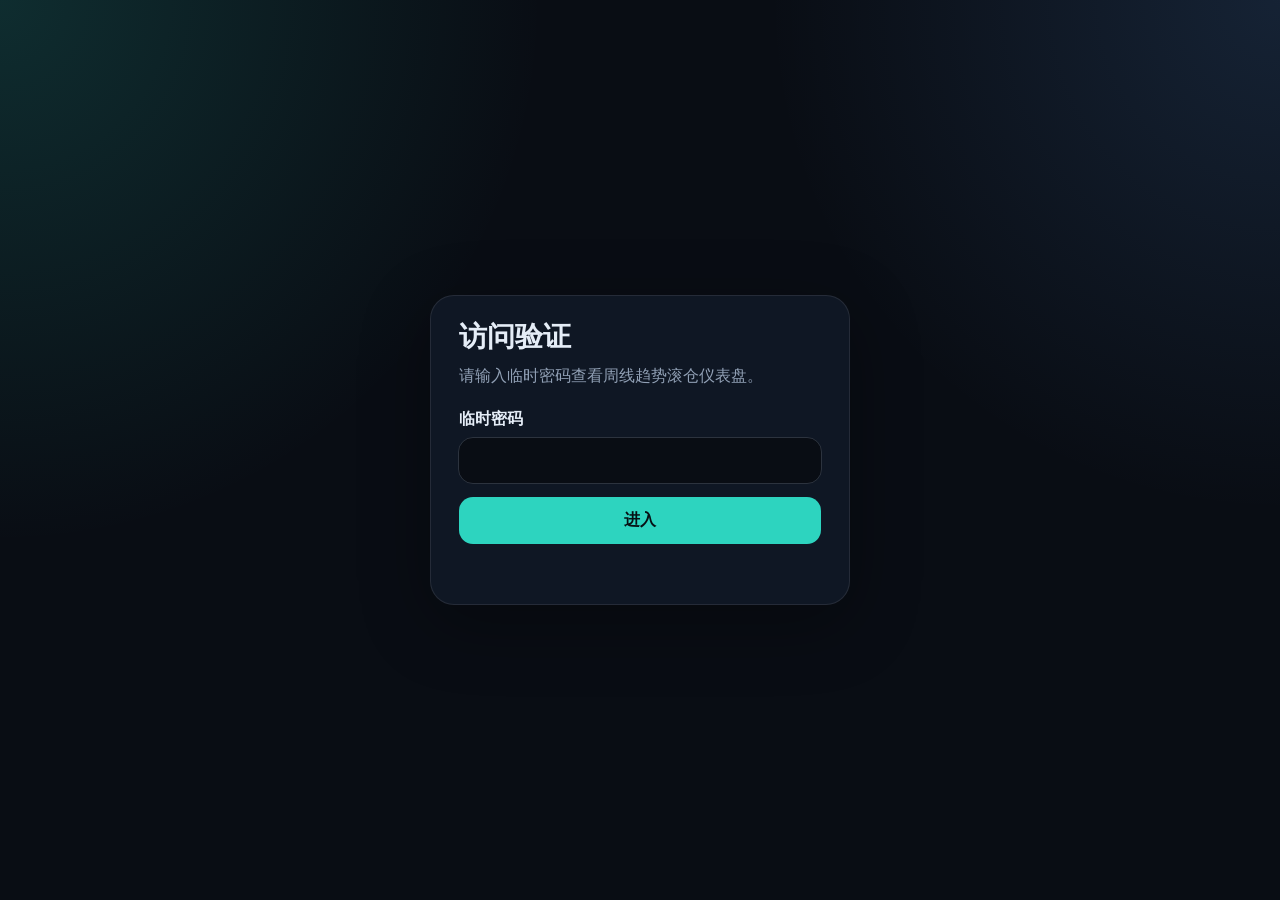
==== index.html @ 248f0827 "Initial private dashboard deployment. Co-authored-by: Cursor <cursoragent@cursor.com>" ====
<!doctype html>
<html lang="zh-CN">
  <head>
    <meta charset="utf-8" />
    <meta name="viewport" content="width=device-width, initial-scale=1" />
    <title>Weekly Trend Roll Strategy</title>
    <link rel="stylesheet" href="./styles.css" />
    <style>
      .auth-gate {
        min-height: 100vh;
        display: grid;
        place-items: center;
        padding: 24px;
      }

      body > [hidden] {
        display: none !important;
      }

      .auth-card {
        width: min(420px, 100%);
        padding: 28px;
        border: 1px solid rgba(255, 255, 255, 0.09);
        border-radius: 24px;
        background: rgba(17, 24, 39, 0.92);
        box-shadow: 0 18px 70px rgba(0, 0, 0, 0.32);
      }

      .auth-card h1 {
        margin: 0 0 12px;
        font-size: 28px;
      }

      .auth-card p {
        margin: 0 0 20px;
        color: #91a0b5;
        line-height: 1.6;
      }

      .auth-card label {
        display: grid;
        gap: 8px;
        color: #e5edf7;
        font-weight: 700;
      }

      .auth-card input,
      .auth-card button {
        width: 100%;
        border: 0;
        border-radius: 14px;
        padding: 13px 14px;
        font: inherit;
      }

      .auth-card input {
        margin-bottom: 14px;
        background: #090d14;
        color: #e5edf7;
        outline: 1px solid rgba(255, 255, 255, 0.12);
      }

      .auth-card button {
        cursor: pointer;
        background: #2dd4bf;
        color: #071014;
        font-weight: 800;
      }

      .auth-error {
        min-height: 20px;
        margin-top: 12px;
        color: #fb7185;
        font-size: 14px;
      }
    </style>
  </head>
  <body>
    <section id="authGate" class="auth-gate">
      <form id="authForm" class="auth-card">
        <h1>访问验证</h1>
        <p>请输入临时密码查看周线趋势滚仓仪表盘。</p>
        <label>
          临时密码
          <input id="authPassword" type="password" autocomplete="current-password" autofocus />
        </label>
        <button type="submit">进入</button>
        <div id="authError" class="auth-error" aria-live="polite"></div>
      </form>
    </section>

    <main id="dashboard" class="shell" hidden>
      <section class="hero">
        <div>
          <p class="eyebrow">Aggressive Weekly Trend System</p>
          <h1>周线趋势滚仓仪表盘</h1>
          <p class="subtitle">
            用周线确定方向，用周开盘后的 4H 确认入场；首仓小风险试错，到第一目标后部分止盈并观察滚仓机会。
          </p>
        </div>
        <div class="hero-card">
          <span>更新时间</span>
          <strong id="generatedAt">加载中...</strong>
          <small>所有时间默认按 UTC 生成；北京时间 = UTC + 8。</small>
          <button id="refreshButton" class="refresh-button" type="button">手动刷新数据</button>
          <small id="refreshStatus" class="refresh-status">点击后会重新读取最新生成的信号数据。</small>
        </div>
      </section>

      <section class="rules">
        <article>
          <h2>方向过滤</h2>
          <p>多头：上一周收盘在 20WMA 上方，20WMA 上行，上一周收在自身振幅上 30%。</p>
          <p>空头：上一周收盘在 20WMA 下方，且上一周不是强收。</p>
        </article>
        <article>
          <h2>进攻模式</h2>
          <p>周开盘后 24h 内等待 4H 收盘确认；到第一目标后平 35%，剩余仓位止损推保本。</p>
          <p>加仓只允许使用浮盈，不扩大本金风险。</p>
        </article>
      </section>

      <section class="calculator" aria-label="仓位反推计算器">
        <div>
          <p class="eyebrow">Position Sizing</p>
          <h2>按风险反推仓位</h2>
          <p>输入账户权益、单笔本金风险和杠杆后，每个标的会按自己的止损百分比自动计算建议名义仓位和所需保证金。</p>
        </div>
        <label>
          账户权益 USDT
          <input id="accountEquity" type="number" min="0" step="100" />
        </label>
        <label>
          单笔风险 %
          <input id="riskPct" type="number" min="0" step="0.1" value="2" />
        </label>
        <label>
          杠杆倍数
          <input id="leverage" type="number" min="1" step="1" value="10" />
        </label>
      </section>

      <section class="parameter-panel">
        <div>
          <p class="eyebrow">Risk Parameters</p>
          <h2>建议初始止损参数</h2>
          <p>这些是当前进攻模式的默认止损，不代表必须用固定百分比止损；实盘可结合 4H 结构和 ATR 微调。</p>
        </div>
        <div id="parameterTable" class="parameter-table"></div>
      </section>

      <section class="roll-guide">
        <div class="guide-head">
          <p class="eyebrow">Rolling Playbook</p>
          <h2>滚仓执行手册</h2>
          <p>目标不是每笔都吃满，而是用小本金风险换趋势暴露；普通周小赚小亏，趋势周尽量让盈利扩张。</p>
        </div>
        <div class="guide-grid">
          <article>
            <span>01</span>
            <h3>首仓试错</h3>
            <p>只在周线方向和 4H 确认都成立后开首仓。首仓风险按账户权益固定，进攻模式建议单笔本金风险 1%-2%。</p>
          </article>
          <article>
            <span>02</span>
            <h3>首目标处理</h3>
            <p>到第一目标后平 30%-50%，先把一部分利润落袋。剩余仓位止损推到入场价或小盈利位置。</p>
          </article>
          <article>
            <span>03</span>
            <h3>只用浮盈加仓</h3>
            <p>加仓资金来自已锁定利润或浮盈，不扩大本金风险。加仓失败最多吐回部分利润，不能让整笔交易从盈利变成大亏。</p>
          </article>
          <article>
            <span>04</span>
            <h3>加仓触发</h3>
            <p>优先等 4H 回踩不破结构后继续顺势，或突破后重新站稳。不要在连续大阳/大阴后追第三、第四根。</p>
          </article>
          <article>
            <span>05</span>
            <h3>移动止损</h3>
            <p>趋势延续时，用最近 4H 结构低点/高点或日线结构保护利润。价格走出 4R 以上后，至少保证整笔交易不亏。</p>
          </article>
          <article>
            <span>06</span>
            <h3>禁止事项</h3>
            <p>不在亏损状态下加仓，不因为想回本而扩大仓位，不同时重仓高度相关标的，不在重大数据前临时加杠杆。</p>
          </article>
        </div>
        <div class="guide-note">
          <strong>核心原则：</strong>
          首仓决定你能不能活下来，滚仓决定你能不能做大。先保护本金，再让趋势替你放大利润。
        </div>
      </section>

      <div id="errors" class="errors" hidden></div>
      <section id="cards" class="cards" aria-live="polite"></section>
    </main>

    <template id="cardTemplate">
      <article class="card">
        <div class="card-head">
          <div>
            <p class="symbol"></p>
            <h2 class="name"></h2>
          </div>
          <span class="badge"></span>
        </div>
        <div class="status"></div>
        <dl class="grid">
          <div>
            <dt>周开盘</dt>
            <dd data-field="weekOpen">-</dd>
          </div>
          <div>
            <dt>入场</dt>
            <dd data-field="entry">-</dd>
          </div>
          <div>
            <dt>止损</dt>
            <dd data-field="stop">-</dd>
          </div>
          <div>
            <dt>第一目标</dt>
            <dd data-field="target">-</dd>
          </div>
          <div>
            <dt>最新价</dt>
            <dd data-field="latest">-</dd>
          </div>
          <div>
            <dt>浮动 R</dt>
            <dd data-field="r">-</dd>
          </div>
        </dl>
        <div class="meta"></div>
        <div class="position">
          <h3>仓位建议</h3>
          <div class="position-grid">
            <span>最大亏损 <strong data-position="riskAmount">-</strong></span>
            <span>名义仓位 <strong data-position="notional">-</strong></span>
            <span>所需保证金 <strong data-position="margin">-</strong></span>
            <span>参考止损价 <strong data-position="stopPrice">-</strong></span>
            <span>参考目标价 <strong data-position="targetPrice">-</strong></span>
            <span>计算基准价 <strong data-position="basePrice">-</strong></span>
          </div>
          <p data-position="formula">-</p>
        </div>
        <div class="addon"></div>
      </article>
    </template>

    <script>
      let latestData = null;
      const AUTH_HASH = "7f154516b0d91c14e9aa0a3efa0f2183482fbcaf7ae7fe5a46afbdba00898b3a";
      const AUTH_STORAGE_KEY = "weeklyStrategyRollAuth";

      const statusLabels = {
        no_trade: "本周不做",
        waiting_data: "等待数据",
        waiting_entry: "等待 4H 确认",
        missed_entry: "错过入场",
        active: "持仓中",
        stopped: "已止损",
        first_target_hit: "首目标已到",
        protected_exit: "保本退出",
      };

      const directionLabels = {
        long: "只做多",
        short: "只做空",
        none: "不做",
      };

      async function sha256(value) {
        const bytes = new TextEncoder().encode(value);
        const digest = await crypto.subtle.digest("SHA-256", bytes);
        return [...new Uint8Array(digest)].map((byte) => byte.toString(16).padStart(2, "0")).join("");
      }

      function handleLoadError(error) {
        document.getElementById("generatedAt").textContent = "加载失败";
        setRefreshState(false, `加载失败：${error.message}`);
        const errors = document.getElementById("errors");
        errors.hidden = false;
        errors.textContent = error.message;
      }

      function unlockDashboard() {
        document.getElementById("authGate").hidden = true;
        document.getElementById("dashboard").hidden = false;
        load().catch(handleLoadError);
      }

      function initializeAuthGate() {
        try {
          if (localStorage.getItem(AUTH_STORAGE_KEY) === AUTH_HASH) {
            unlockDashboard();
            return;
          }
        } catch {
          // Private browsing or strict storage settings can disable localStorage.
        }

        document.getElementById("authForm").addEventListener("submit", async (event) => {
          event.preventDefault();
          const error = document.getElementById("authError");
          const password = document.getElementById("authPassword").value;

          if (!crypto?.subtle) {
            error.textContent = "当前浏览器不支持本地密码校验，请换用现代浏览器。";
            return;
          }

          if ((await sha256(password)) !== AUTH_HASH) {
            error.textContent = "密码不正确。";
            return;
          }

          try {
            localStorage.setItem(AUTH_STORAGE_KEY, AUTH_HASH);
          } catch {
            // Continue without remembering auth if storage is unavailable.
          }
          error.textContent = "";
          unlockDashboard();
        });
      }

      function fmtNumber(value) {
        if (value === null || value === undefined || Number.isNaN(Number(value))) return "-";
        const number = Number(value);
        if (Math.abs(number) >= 1000) return number.toLocaleString(undefined, { maximumFractionDigits: 2 });
        if (Math.abs(number) >= 10) return number.toLocaleString(undefined, { maximumFractionDigits: 3 });
        return number.toLocaleString(undefined, { maximumFractionDigits: 5 });
      }

      function fmtTime(value) {
        if (!value) return "-";
        return new Date(value).toLocaleString("zh-CN", { hour12: false });
      }

      function setText(card, field, value) {
        card.querySelector(`[data-field="${field}"]`).textContent = value;
      }

      function getSizingInputs() {
        return {
          equity: Number(document.getElementById("accountEquity").value) || 0,
          riskPct: Number(document.getElementById("riskPct").value) || 0,
          leverage: Number(document.getElementById("leverage").value) || 1,
        };
      }

      function calculatePosition(stopPct) {
        const { equity, riskPct, leverage } = getSizingInputs();
        if (!equity || !riskPct || !stopPct || !leverage) return null;
        const riskAmount = equity * (riskPct / 100);
        const notional = riskAmount / (stopPct / 100);
        const margin = notional / leverage;
        return { riskAmount, notional, margin, leverage, stopPct, riskPct };
      }

      function getReferencePrice(item, trade) {
        return (
          Number(trade.entry) ||
          Number(trade.latest_close) ||
          Number(item.current_week?.close) ||
          Number(trade.week_open) ||
          Number(item.current_week?.open) ||
          0
        );
      }

      function calculateReferenceLevels(item, trade, stopPct, targetR) {
        const basePrice = getReferencePrice(item, trade);
        if (!basePrice || !stopPct || item.direction === "none") return null;
        const isLong = item.direction === "long";
        return {
          basePrice,
          stopPrice: isLong ? basePrice * (1 - stopPct / 100) : basePrice * (1 + stopPct / 100),
          targetPrice: isLong ? basePrice * (1 + (stopPct * targetR) / 100) : basePrice * (1 - (stopPct * targetR) / 100),
        };
      }

      function renderPosition(card, item) {
        const trade = item.trade || {};
        const stopPct = Number(trade.stop_pct || item.parameters?.initial_stop_pct);
        const sizing = calculatePosition(stopPct);
        const riskEl = card.querySelector('[data-position="riskAmount"]');
        const notionalEl = card.querySelector('[data-position="notional"]');
        const marginEl = card.querySelector('[data-position="margin"]');
        const stopPriceEl = card.querySelector('[data-position="stopPrice"]');
        const targetPriceEl = card.querySelector('[data-position="targetPrice"]');
        const basePriceEl = card.querySelector('[data-position="basePrice"]');
        const formulaEl = card.querySelector('[data-position="formula"]');
        const levels = calculateReferenceLevels(item, trade, stopPct, Number(trade.target_r || item.parameters?.first_target_r));

        if (!sizing) {
          riskEl.textContent = "-";
          notionalEl.textContent = "-";
          marginEl.textContent = "-";
          stopPriceEl.textContent = "-";
          targetPriceEl.textContent = "-";
          basePriceEl.textContent = "-";
          formulaEl.textContent = "等待输入账户权益、风险比例和止损百分比。";
          return;
        }

        riskEl.textContent = `${fmtNumber(sizing.riskAmount)}U`;
        notionalEl.textContent = `${fmtNumber(sizing.notional)}U`;
        marginEl.textContent = `${fmtNumber(sizing.margin)}U`;
        stopPriceEl.textContent = levels ? fmtNumber(levels.stopPrice) : "-";
        targetPriceEl.textContent = levels ? fmtNumber(levels.targetPrice) : "-";
        basePriceEl.textContent = levels ? fmtNumber(levels.basePrice) : "-";
        formulaEl.textContent = levels
          ? `公式：名义仓位 = 账户权益 × ${sizing.riskPct}% / ${sizing.stopPct}%；止损/目标按${trade.entry ? "入场价" : "参考价"}计算。`
          : `公式：名义仓位 = 账户权益 × ${sizing.riskPct}% / ${sizing.stopPct}%；当前无方向时不计算止损价。`;
      }

      function renderCard(item) {
        const template = document.getElementById("cardTemplate");
        const card = template.content.firstElementChild.cloneNode(true);
        const trade = item.trade || {};
        const status = trade.status || "no_trade";

        card.classList.add(`status-${status}`);
        card.querySelector(".symbol").textContent = item.key;
        card.querySelector(".name").textContent = `${item.name} · ${item.symbol}`;
        card.querySelector(".badge").textContent = directionLabels[item.direction] || item.direction;
        card.querySelector(".status").textContent = `${statusLabels[status] || status}：${trade.message || ""}`;

        setText(card, "weekOpen", fmtNumber(trade.week_open || item.current_week?.open));
        setText(card, "entry", fmtNumber(trade.entry));
        setText(card, "stop", fmtNumber(trade.stop));
        setText(card, "target", fmtNumber(trade.first_target));
        setText(card, "latest", fmtNumber(trade.latest_close || item.current_week?.close));
        setText(card, "r", trade.unrealized_r === undefined ? "-" : `${fmtNumber(trade.unrealized_r)}R`);

        const meta = [
          `本周 4H 数量：${item.h4_candles_this_week}`,
          `建议止损：${item.parameters?.initial_stop_pct ? `${item.parameters.initial_stop_pct}%` : "-"}`,
          `第一目标：${item.parameters?.first_target_r ? `${item.parameters.first_target_r}R` : "-"}`,
          `入场时间：${fmtTime(trade.entry_time)}`,
          `首目标时间：${fmtTime(trade.target_hit_at)}`,
          `止损时间：${fmtTime(trade.stop_hit_at)}`,
        ];
        card.querySelector(".meta").textContent = meta.join(" | ");
        renderPosition(card, item);

        const addon = card.querySelector(".addon");
        addon.textContent = trade.add_on ? `加仓提示：${trade.add_on_note}` : trade.add_on_note || "暂无加仓提示。";
        addon.classList.toggle("addon-hot", Boolean(trade.add_on));
        return card;
      }

      function renderParameters(data) {
        const table = document.getElementById("parameterTable");
        const rows = (data.instruments || []).map((item) => {
          const params = item.parameters || {};
          const row = document.createElement("div");
          row.className = "parameter-row";
          row.innerHTML = `
            <strong>${item.key}</strong>
            <span>${item.name}</span>
            <span>初始止损：${fmtNumber(params.initial_stop_pct)}%</span>
            <span>第一目标：${fmtNumber(params.first_target_r)}R</span>
            <span>首目标平仓：${fmtNumber((params.first_take_profit_pct || 0) * 100)}%</span>
          `;
          return row;
        });
        table.replaceChildren(...rows);
      }

      function setRefreshState(isLoading, message) {
        const button = document.getElementById("refreshButton");
        const status = document.getElementById("refreshStatus");
        button.disabled = isLoading;
        button.textContent = isLoading ? "刷新中..." : "手动刷新数据";
        status.textContent = message;
      }

      async function load(isManual = false) {
        if (isManual) setRefreshState(true, "正在重新请求信号数据...");
        const response = await fetch(`./data/signals.json?t=${Date.now()}`, { cache: "no-store" });
        if (!response.ok) throw new Error(`数据加载失败：${response.status}`);
        const data = await response.json();
        latestData = data;
        document.getElementById("generatedAt").textContent = fmtTime(data.generated_at);
        setRefreshState(false, isManual ? "刷新完成，已读取最新信号数据。" : "点击后会重新读取最新生成的信号数据。");

        const errors = document.getElementById("errors");
        errors.hidden = true;
        errors.textContent = "";
        if (data.errors?.length) {
          errors.hidden = false;
          errors.textContent = data.errors.map((error) => `${error.instrument}: ${error.error}`).join("；");
        }

        const cards = document.getElementById("cards");
        renderParameters(data);
        cards.replaceChildren(...(data.instruments || []).map(renderCard));
      }

      function rerender() {
        if (!latestData) return;
        const cards = document.getElementById("cards");
        cards.replaceChildren(...(latestData.instruments || []).map(renderCard));
      }

      ["accountEquity", "riskPct", "leverage"].forEach((id) => {
        document.getElementById(id).addEventListener("input", rerender);
      });

      document.getElementById("refreshButton").addEventListener("click", () => {
        load(true).catch((error) => {
          setRefreshState(false, `刷新失败：${error.message}`);
          const errors = document.getElementById("errors");
          errors.hidden = false;
          errors.textContent = error.message;
        });
      });

      initializeAuthGate();
    </script>
  </body>
</html>
---- styles.css ----
:root {
  color-scheme: dark;
  --bg: #090d14;
  --panel: #111827;
  --panel-soft: #182235;
  --text: #e5edf7;
  --muted: #91a0b5;
  --line: rgba(255, 255, 255, 0.09);
  --green: #2dd4bf;
  --red: #fb7185;
  --yellow: #fbbf24;
  --blue: #60a5fa;
}

* {
  box-sizing: border-box;
}

body {
  margin: 0;
  min-height: 100vh;
  background:
    radial-gradient(circle at top left, rgba(45, 212, 191, 0.16), transparent 34rem),
    radial-gradient(circle at top right, rgba(96, 165, 250, 0.14), transparent 32rem),
    var(--bg);
  color: var(--text);
  font-family:
    Inter, ui-sans-serif, system-ui, -apple-system, BlinkMacSystemFont, "Segoe UI", sans-serif;
}

.shell {
  width: min(1180px, calc(100% - 32px));
  margin: 0 auto;
  padding: 48px 0;
}

.hero {
  display: grid;
  grid-template-columns: minmax(0, 1fr) 320px;
  gap: 24px;
  align-items: stretch;
  margin-bottom: 24px;
}

.eyebrow {
  margin: 0 0 12px;
  color: var(--green);
  font-size: 13px;
  font-weight: 700;
  letter-spacing: 0.16em;
  text-transform: uppercase;
}

h1 {
  margin: 0;
  font-size: clamp(34px, 6vw, 64px);
  line-height: 0.95;
}

.subtitle {
  max-width: 740px;
  margin: 20px 0 0;
  color: var(--muted);
  font-size: 17px;
  line-height: 1.7;
}

.hero-card,
.rules article,
.calculator,
.parameter-panel,
.roll-guide,
.card,
.errors {
  border: 1px solid var(--line);
  background: rgba(17, 24, 39, 0.82);
  box-shadow: 0 18px 70px rgba(0, 0, 0, 0.24);
  backdrop-filter: blur(16px);
}

.hero-card {
  display: flex;
  flex-direction: column;
  justify-content: center;
  border-radius: 28px;
  padding: 28px;
}

.hero-card span,
dt {
  color: var(--muted);
  font-size: 12px;
  letter-spacing: 0.08em;
  text-transform: uppercase;
}

.hero-card strong {
  margin: 10px 0;
  font-size: 21px;
}

.hero-card small {
  color: var(--muted);
  line-height: 1.6;
}

.refresh-button {
  margin-top: 18px;
  border: 0;
  border-radius: 14px;
  padding: 13px 16px;
  background: linear-gradient(135deg, var(--green), var(--blue));
  color: #061018;
  cursor: pointer;
  font: inherit;
  font-weight: 850;
}

.refresh-button:hover {
  filter: brightness(1.08);
}

.refresh-button:disabled {
  cursor: wait;
  filter: grayscale(0.35);
  opacity: 0.75;
}

.refresh-status {
  display: block;
  margin-top: 10px;
}

.rules {
  display: grid;
  grid-template-columns: repeat(2, minmax(0, 1fr));
  gap: 16px;
  margin-bottom: 24px;
}

.rules article {
  border-radius: 22px;
  padding: 22px;
}

.rules h2 {
  margin: 0 0 12px;
  font-size: 18px;
}

.rules p {
  margin: 8px 0 0;
  color: var(--muted);
  line-height: 1.7;
}

.calculator {
  display: grid;
  grid-template-columns: minmax(0, 1fr) repeat(3, minmax(140px, 180px));
  gap: 16px;
  align-items: end;
  margin-bottom: 24px;
  border-radius: 24px;
  padding: 22px;
}

.calculator h2 {
  margin: 0 0 8px;
  font-size: 20px;
}

.calculator p {
  margin: 0;
  color: var(--muted);
  line-height: 1.7;
}

.calculator label {
  display: grid;
  gap: 8px;
  color: var(--muted);
  font-size: 13px;
  font-weight: 700;
}

.calculator input {
  width: 100%;
  border: 1px solid var(--line);
  border-radius: 14px;
  padding: 13px 14px;
  background: rgba(255, 255, 255, 0.06);
  color: var(--text);
  font: inherit;
  font-weight: 750;
  outline: none;
}

.calculator input:focus {
  border-color: rgba(45, 212, 191, 0.7);
  box-shadow: 0 0 0 3px rgba(45, 212, 191, 0.12);
}

.parameter-panel {
  display: grid;
  grid-template-columns: minmax(260px, 0.7fr) minmax(0, 1.3fr);
  gap: 18px;
  margin-bottom: 24px;
  border-radius: 24px;
  padding: 22px;
}

.parameter-panel h2 {
  margin: 0 0 8px;
  font-size: 20px;
}

.parameter-panel p {
  margin: 0;
  color: var(--muted);
  line-height: 1.7;
}

.parameter-table {
  display: grid;
  gap: 10px;
}

.parameter-row {
  display: grid;
  grid-template-columns: 72px minmax(150px, 1fr) repeat(3, minmax(110px, auto));
  gap: 10px;
  align-items: center;
  border: 1px solid var(--line);
  border-radius: 16px;
  padding: 12px 14px;
  background: rgba(255, 255, 255, 0.04);
  color: var(--muted);
  font-size: 13px;
}

.parameter-row strong {
  color: var(--green);
  font-size: 14px;
  letter-spacing: 0.08em;
}

.roll-guide {
  margin-bottom: 24px;
  border-radius: 28px;
  padding: 24px;
}

.guide-head {
  max-width: 820px;
  margin-bottom: 18px;
}

.guide-head h2 {
  margin: 0 0 8px;
  font-size: 24px;
}

.guide-head p,
.guide-grid p {
  color: var(--muted);
  line-height: 1.7;
}

.guide-head p {
  margin: 0;
}

.guide-grid {
  display: grid;
  grid-template-columns: repeat(3, minmax(0, 1fr));
  gap: 14px;
}

.guide-grid article {
  border: 1px solid var(--line);
  border-radius: 20px;
  padding: 18px;
  background: rgba(255, 255, 255, 0.04);
}

.guide-grid span {
  display: inline-flex;
  align-items: center;
  justify-content: center;
  width: 34px;
  height: 34px;
  border-radius: 999px;
  background: rgba(45, 212, 191, 0.12);
  color: var(--green);
  font-weight: 800;
}

.guide-grid h3 {
  margin: 14px 0 8px;
  font-size: 17px;
}

.guide-grid p {
  margin: 0;
  font-size: 14px;
}

.guide-note {
  margin-top: 16px;
  border-radius: 18px;
  padding: 16px;
  background: rgba(251, 191, 36, 0.1);
  color: #fde68a;
  line-height: 1.7;
}

.guide-note strong {
  color: #fbbf24;
}

.errors {
  margin-bottom: 20px;
  border-color: rgba(251, 113, 133, 0.36);
  border-radius: 18px;
  padding: 16px 18px;
  color: #fecdd3;
}

.cards {
  display: grid;
  grid-template-columns: repeat(2, minmax(0, 1fr));
  gap: 18px;
}

.card {
  border-radius: 28px;
  padding: 24px;
}

.card-head {
  display: flex;
  justify-content: space-between;
  gap: 16px;
  align-items: flex-start;
}

.symbol {
  margin: 0 0 6px;
  color: var(--green);
  font-size: 13px;
  font-weight: 800;
  letter-spacing: 0.14em;
}

.name {
  margin: 0;
  font-size: 22px;
}

.badge {
  flex: 0 0 auto;
  border: 1px solid var(--line);
  border-radius: 999px;
  padding: 8px 12px;
  background: var(--panel-soft);
  color: var(--text);
  font-size: 13px;
  font-weight: 700;
}

.status {
  margin: 20px 0;
  border-radius: 18px;
  padding: 14px 16px;
  background: rgba(255, 255, 255, 0.05);
  color: var(--muted);
  line-height: 1.6;
}

.status-active .status,
.status-first_target_hit .status {
  color: #ccfbf1;
  background: rgba(45, 212, 191, 0.12);
}

.status-waiting_entry .status,
.status-missed_entry .status {
  color: #fef3c7;
  background: rgba(251, 191, 36, 0.12);
}

.status-stopped .status {
  color: #fecdd3;
  background: rgba(251, 113, 133, 0.12);
}

.grid {
  display: grid;
  grid-template-columns: repeat(3, minmax(0, 1fr));
  gap: 12px;
  margin: 0;
}

.grid div {
  border: 1px solid var(--line);
  border-radius: 16px;
  padding: 14px;
  background: rgba(255, 255, 255, 0.035);
}

dd {
  margin: 8px 0 0;
  font-size: 18px;
  font-weight: 750;
}

.meta {
  margin-top: 18px;
  color: var(--muted);
  font-size: 13px;
  line-height: 1.7;
}

.position {
  margin-top: 16px;
  border: 1px solid rgba(45, 212, 191, 0.18);
  border-radius: 18px;
  padding: 16px;
  background: rgba(45, 212, 191, 0.07);
}

.position h3 {
  margin: 0 0 12px;
  font-size: 16px;
}

.position-grid {
  display: grid;
  grid-template-columns: repeat(3, minmax(0, 1fr));
  gap: 10px;
}

.position-grid span {
  display: grid;
  gap: 6px;
  border: 1px solid var(--line);
  border-radius: 14px;
  padding: 12px;
  color: var(--muted);
  font-size: 12px;
}

.position-grid strong {
  color: var(--text);
  font-size: 17px;
}

.position p {
  margin: 12px 0 0;
  color: var(--muted);
  font-size: 13px;
  line-height: 1.6;
}

.addon {
  margin-top: 14px;
  border-radius: 16px;
  padding: 13px 14px;
  background: rgba(96, 165, 250, 0.1);
  color: #bfdbfe;
  line-height: 1.6;
}

.addon-hot {
  background: rgba(45, 212, 191, 0.14);
  color: #99f6e4;
}

@media (max-width: 860px) {
  .hero,
  .rules,
  .calculator,
  .parameter-panel,
  .cards {
    grid-template-columns: 1fr;
  }

  .parameter-row {
    grid-template-columns: 1fr;
  }

  .grid {
    grid-template-columns: repeat(2, minmax(0, 1fr));
  }

  .position-grid {
    grid-template-columns: 1fr;
  }

  .guide-grid {
    grid-template-columns: 1fr;
  }
}

@media (max-width: 520px) {
  .shell {
    width: min(100% - 20px, 1180px);
    padding: 28px 0;
  }

  .card,
  .hero-card,
  .rules article {
    border-radius: 20px;
    padding: 18px;
  }

  .grid {
    grid-template-columns: 1fr;
  }
}
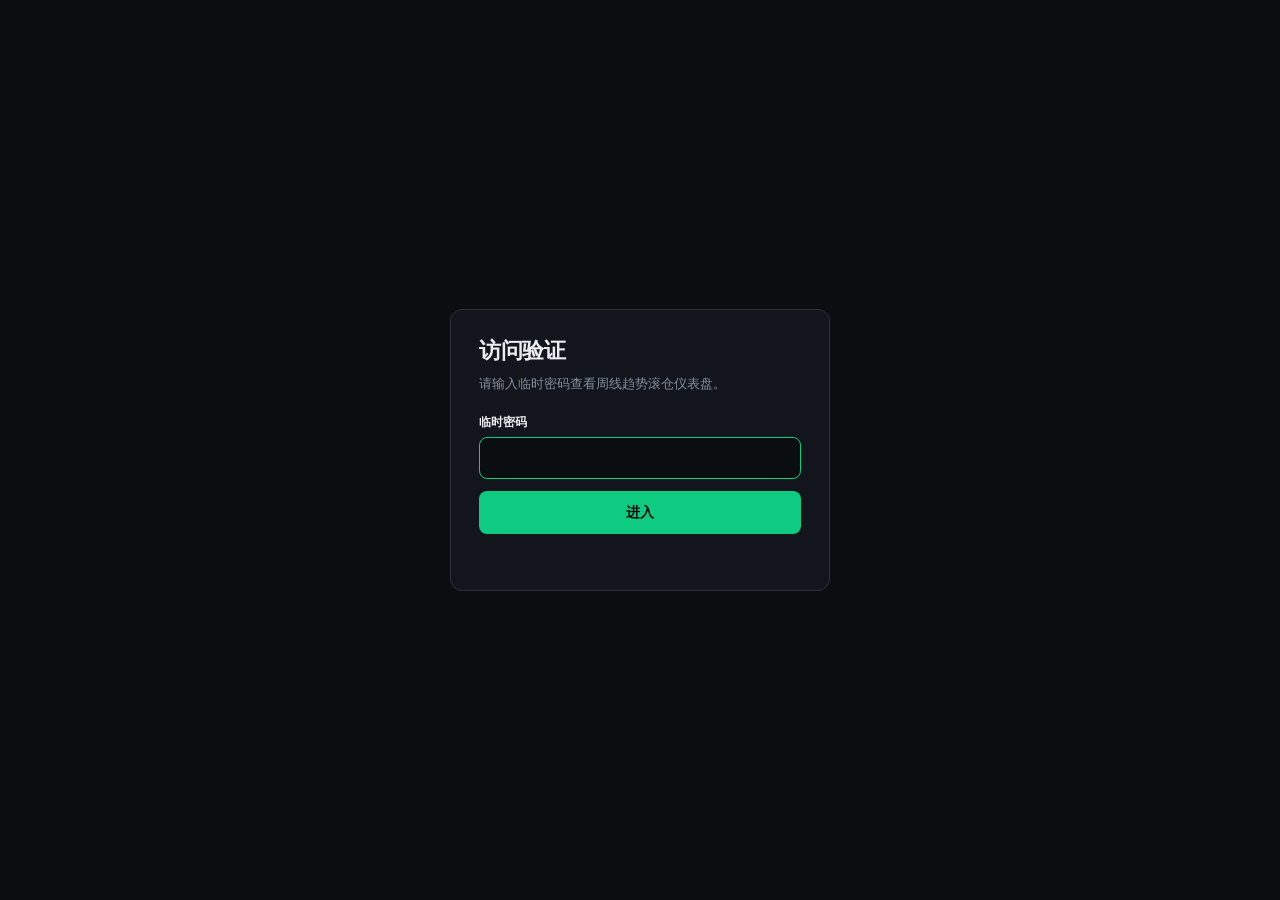
==== commit 9360f634: "Add altcoin and US stock scanner pages with Bybit data and trader UI. Extend the static dashboard wi" ====
--- a/index.html
+++ b/index.html
@@ -4,78 +4,41 @@
     <meta charset="utf-8" />
     <meta name="viewport" content="width=device-width, initial-scale=1" />
     <title>Weekly Trend Roll Strategy</title>
-    <link rel="stylesheet" href="./styles.css" />
+    <link rel="stylesheet" href="./styles.css?v=4" />
     <style>
-      .auth-gate {
-        min-height: 100vh;
-        display: grid;
-        place-items: center;
-        padding: 24px;
-      }
-
-      body > [hidden] {
-        display: none !important;
-      }
-
-      .auth-card {
-        width: min(420px, 100%);
-        padding: 28px;
-        border: 1px solid rgba(255, 255, 255, 0.09);
-        border-radius: 24px;
-        background: rgba(17, 24, 39, 0.92);
-        box-shadow: 0 18px 70px rgba(0, 0, 0, 0.32);
-      }
-
-      .auth-card h1 {
-        margin: 0 0 12px;
-        font-size: 28px;
-      }
-
-      .auth-card p {
-        margin: 0 0 20px;
-        color: #91a0b5;
-        line-height: 1.6;
-      }
-
-      .auth-card label {
-        display: grid;
-        gap: 8px;
-        color: #e5edf7;
-        font-weight: 700;
-      }
-
-      .auth-card input,
-      .auth-card button {
-        width: 100%;
-        border: 0;
-        border-radius: 14px;
-        padding: 13px 14px;
-        font: inherit;
-      }
-
-      .auth-card input {
-        margin-bottom: 14px;
-        background: #090d14;
-        color: #e5edf7;
-        outline: 1px solid rgba(255, 255, 255, 0.12);
-      }
-
-      .auth-card button {
-        cursor: pointer;
-        background: #2dd4bf;
-        color: #071014;
-        font-weight: 800;
-      }
-
-      .auth-error {
-        min-height: 20px;
-        margin-top: 12px;
-        color: #fb7185;
-        font-size: 14px;
+      .topbar .logo,
+      .topbar .logo:visited {
+        display: flex;
+        align-items: center;
+        gap: 10px;
+        color: #eaecef;
+        text-decoration: none;
+      }
+      .topbar .site-nav {
+        display: inline-flex;
+        gap: 2px;
+        padding: 3px;
+        border: 1px solid #2b3139;
+        border-radius: 8px;
+        background: #0b0e11;
+      }
+      .topbar .site-nav a,
+      .topbar .site-nav a:visited {
+        padding: 8px 14px;
+        border-radius: 6px;
+        color: #848e9c;
+        text-decoration: none;
+        font-size: 13px;
+        font-weight: 600;
+      }
+      .topbar .site-nav a.active,
+      .topbar .site-nav a.active:visited {
+        background: #0ecb81;
+        color: #0b0e11;
       }
     </style>
   </head>
-  <body>
+  <body data-page="main">
     <section id="authGate" class="auth-gate">
       <form id="authForm" class="auth-card">
         <h1>访问验证</h1>
@@ -89,21 +52,43 @@
       </form>
     </section>
 
-    <main id="dashboard" class="shell" hidden>
-      <section class="hero">
+    <div id="dashboard" hidden>
+      <header class="topbar">
+        <div class="topbar-inner">
+          <a href="./index.html" class="logo">
+            <span class="logo-mark">WTR</span>
+            <span class="logo-text">Weekly Trend Roll</span>
+          </a>
+          <nav class="site-nav" aria-label="页面切换">
+            <a data-page="main" href="./index.html">主战仪表盘</a>
+            <a data-page="altcoins" href="./altcoins.html">山寨扫描</a>
+            <a data-page="stocks" href="./stocks.html">美股扫描</a>
+          </nav>
+        </div>
+      </header>
+
+      <main class="shell">
+      <section class="page-head">
         <div>
           <p class="eyebrow">Aggressive Weekly Trend System</p>
           <h1>周线趋势滚仓仪表盘</h1>
           <p class="subtitle">
-            用周线确定方向，用周开盘后的 4H 确认入场；首仓小风险试错，到第一目标后部分止盈并观察滚仓机会。
+            用周线确定方向，用周开盘后的 4H 确认入场；BTC / XAU 主战，趋势周可在首目标后有限度滚仓。
           </p>
         </div>
-        <div class="hero-card">
-          <span>更新时间</span>
+        <div class="hero-card panel">
+          <span>数据生成时间（北京时间）</span>
           <strong id="generatedAt">加载中...</strong>
-          <small>所有时间默认按 UTC 生成；北京时间 = UTC + 8。</small>
-          <button id="refreshButton" class="refresh-button" type="button">手动刷新数据</button>
-          <small id="refreshStatus" class="refresh-status">点击后会重新读取最新生成的信号数据。</small>
+          <small id="dataFreshness" class="data-freshness">-</small>
+          <small>行情由 GitHub Actions 定时拉取并部署；下方按钮仅重新读取已部署的 JSON，不会触发重新生成。</small>
+          <button id="refreshButton" class="refresh-button" type="button">重新加载部署数据</button>
+          <small id="refreshStatus" class="refresh-status"></small>
+          <a
+            class="actions-link"
+            href="https://github.com/CalvinOne/weekly_strategy_roll/actions/workflows/update-signals.yml"
+            target="_blank"
+            rel="noopener noreferrer"
+          >在 GitHub Actions 手动触发更新 →</a>
         </div>
       </section>
 
@@ -124,7 +109,7 @@
         <div>
           <p class="eyebrow">Position Sizing</p>
           <h2>按风险反推仓位</h2>
-          <p>输入账户权益、单笔本金风险和杠杆后，每个标的会按自己的止损百分比自动计算建议名义仓位和所需保证金。</p>
+          <p>输入账户权益、单笔本金风险和杠杆后，每个标的会按有效止损（固定止损与 1.2×4H ATR 取较大值）反推仓位，确保触发止损时账户亏损不超过设定比例。</p>
         </div>
         <label>
           账户权益 USDT
@@ -149,53 +134,75 @@
         <div id="parameterTable" class="parameter-table"></div>
       </section>
 
+      <section class="backtest-panel">
+        <div>
+          <p class="eyebrow">Strategy Research</p>
+          <h2>历史规则对比摘要</h2>
+          <p>每次部署会用公开历史数据比较基线、严格入场、回踩入场、ATR 止损和结构止损。结果只作为优化参考，不直接代表未来收益。</p>
+        </div>
+        <div id="backtestSummary" class="backtest-summary">等待回测摘要...</div>
+      </section>
+
       <section class="roll-guide">
         <div class="guide-head">
           <p class="eyebrow">Rolling Playbook</p>
-          <h2>滚仓执行手册</h2>
-          <p>目标不是每笔都吃满，而是用小本金风险换趋势暴露；普通周小赚小亏，趋势周尽量让盈利扩张。</p>
+          <h2>滚仓执行手册（BTC / XAU）</h2>
+          <p>
+            主战 <strong>BTC</strong> 与 <strong>XAU</strong>：普通周按系统小风险试错；趋势周在首目标后允许<strong>有限度滚仓</strong>，用浮盈放大 exposure，但不扩大本金风险。其余标的只看信号，不做进攻型滚仓。
+          </p>
         </div>
         <div class="guide-grid">
           <article>
             <span>01</span>
-            <h3>首仓试错</h3>
-            <p>只在周线方向和 4H 确认都成立后开首仓。首仓风险按账户权益固定，进攻模式建议单笔本金风险 1%-2%。</p>
+            <h3>主战与分工</h3>
+            <p>
+              <strong>BTC、XAU</strong>：完整 playbook（首仓 → 首目标 → 有限滚仓）。<strong>QQQ 及其他</strong>：仅跟方向与止损止盈，首目标后推保本即可，不加仓滚仓。
+            </p>
           </article>
           <article>
             <span>02</span>
-            <h3>首目标处理</h3>
-            <p>到第一目标后平 30%-50%，先把一部分利润落袋。剩余仓位止损推到入场价或小盈利位置。</p>
+            <h3>首仓试错</h3>
+            <p>周线方向 + 4H 确认成立后开首仓。单笔本金风险固定为账户权益的 <strong>1%–2%</strong>，按有效止损反推仓位；首仓永远用小风险换试错资格。</p>
           </article>
           <article>
             <span>03</span>
-            <h3>只用浮盈加仓</h3>
-            <p>加仓资金来自已锁定利润或浮盈，不扩大本金风险。加仓失败最多吐回部分利润，不能让整笔交易从盈利变成大亏。</p>
+            <h3>趋势周判定</h3>
+            <p>
+              仅当同时满足才可进入「有限滚仓」模式：仪表盘质量分 <strong>≥ 75</strong>；20WMA 斜率与方向一致；入场距周开盘不远（非追价）。普通周到首目标即按常规处理，不滚。
+            </p>
           </article>
           <article>
             <span>04</span>
-            <h3>加仓触发</h3>
-            <p>优先等 4H 回踩不破结构后继续顺势，或突破后重新站稳。不要在连续大阳/大阴后追第三、第四根。</p>
+            <h3>首目标处理</h3>
+            <p>
+              到第一目标（2.5R）：先平 <strong>35%</strong> 落袋，整体止损推到保本；<strong>趋势周</strong>保留余仓并进入滚仓观察，<strong>非趋势周</strong>余仓仅 trailing，不加新腿。
+            </p>
           </article>
           <article>
             <span>05</span>
-            <h3>移动止损</h3>
-            <p>趋势延续时，用最近 4H 结构低点/高点或日线结构保护利润。价格走出 4R 以上后，至少保证整笔交易不亏。</p>
+            <h3>有限滚仓</h3>
+            <p>
+              每腿加仓只用<strong>已锁定利润 + 浮盈</strong>，不动钱包本金。4H 回踩不破结构后再加，<strong>每周最多 2 腿</strong>；累计名义仓位不超过首仓的 <strong>3 倍</strong>。每加一腿，止损上移到上一结构外。
+            </p>
           </article>
           <article>
             <span>06</span>
-            <h3>禁止事项</h3>
-            <p>不在亏损状态下加仓，不因为想回本而扩大仓位，不同时重仓高度相关标的，不在重大数据前临时加杠杆。</p>
+            <h3>退出与禁止</h3>
+            <p>
+              4H 反向收破周开盘或 Weekly 逻辑失效 → 全平。禁止：亏损加仓、超 2 腿、名义超 3×首仓、BTC 与 XAU 同向满仓叠加、数据/流动性事件前临时加杠杆。
+            </p>
           </article>
         </div>
         <div class="guide-note">
           <strong>核心原则：</strong>
-          首仓决定你能不能活下来，滚仓决定你能不能做大。先保护本金，再让趋势替你放大利润。
+          首仓保生存，首目标锁利润，趋势周用浮盈有限滚仓。BTC / XAU 负责进攻；其它品种负责验证方向，不复制 crypto 式全力滚仓。
         </div>
       </section>
 
       <div id="errors" class="errors" hidden></div>
       <section id="cards" class="cards" aria-live="polite"></section>
     </main>
+    </div>
 
     <template id="cardTemplate">
       <article class="card">
@@ -234,6 +241,7 @@
           </div>
         </dl>
         <div class="meta"></div>
+        <div class="quality"></div>
         <div class="position">
           <h3>仓位建议</h3>
           <div class="position-grid">
@@ -252,6 +260,8 @@
 
     <script>
       let latestData = null;
+      let latestBacktest = null;
+      let lastLoadedGeneratedAt = null;
       const AUTH_HASH = "7f154516b0d91c14e9aa0a3efa0f2183482fbcaf7ae7fe5a46afbdba00898b3a";
       const AUTH_STORAGE_KEY = "weeklyStrategyRollAuth";
 
@@ -337,7 +347,52 @@
 
       function fmtTime(value) {
         if (!value) return "-";
-        return new Date(value).toLocaleString("zh-CN", { hour12: false });
+        return new Date(value).toLocaleString("zh-CN", {
+          hour12: false,
+          timeZone: "Asia/Shanghai",
+        });
+      }
+
+      function isBeijingWeekday(date = new Date()) {
+        const day = new Intl.DateTimeFormat("en-US", {
+          timeZone: "Asia/Shanghai",
+          weekday: "short",
+        }).format(date);
+        return !["Sat", "Sun"].includes(day);
+      }
+
+      function formatAge(ms) {
+        const hours = Math.floor(ms / 3_600_000);
+        const minutes = Math.floor((ms % 3_600_000) / 60_000);
+        if (hours >= 24) return `${Math.floor(hours / 24)} 天 ${hours % 24} 小时前`;
+        if (hours > 0) return `${hours} 小时 ${minutes} 分钟前`;
+        return `${minutes} 分钟前`;
+      }
+
+      function updateDataFreshness(generatedAt) {
+        const element = document.getElementById("dataFreshness");
+        if (!generatedAt) {
+          element.textContent = "-";
+          element.dataset.level = "unknown";
+          return;
+        }
+
+        const ageMs = Date.now() - new Date(generatedAt).getTime();
+        const ageHours = ageMs / 3_600_000;
+        let message;
+        let level = "ok";
+
+        if (!isBeijingWeekday() && ageHours < 48) {
+          message = "周末无定时更新，下周一 08:05 自动刷新。";
+        } else if (isBeijingWeekday() && ageHours > 5) {
+          level = "warn";
+          message = `数据已 ${formatAge(ageMs)}，可能不是最新行情。请在 GitHub Actions 运行 workflow 重新拉取。`;
+        } else {
+          message = `数据 ${formatAge(ageMs)}更新；工作日每 4 小时自动刷新。`;
+        }
+
+        element.textContent = message;
+        element.dataset.level = level;
       }
 
       function setText(card, field, value) {
@@ -350,6 +405,20 @@
           riskPct: Number(document.getElementById("riskPct").value) || 0,
           leverage: Number(document.getElementById("leverage").value) || 1,
         };
+      }
+
+      function getEffectiveStopPct(trade, item) {
+        return Number(trade.effective_stop_pct || trade.stop_pct || item.parameters?.initial_stop_pct) || 0;
+      }
+
+      function formatStopSummary(trade, item) {
+        const fixed = item.parameters?.initial_stop_pct;
+        const atr = trade.atr_stop_pct;
+        const effective = getEffectiveStopPct(trade, item);
+        const parts = [`固定 ${fmtNumber(fixed)}%`];
+        if (atr !== null && atr !== undefined) parts.push(`ATR参考 ${fmtNumber(atr)}%`);
+        parts.push(`有效 ${fmtNumber(effective)}%`);
+        return parts.join(" / ");
       }
 
       function calculatePosition(stopPct) {
@@ -385,7 +454,7 @@
 
       function renderPosition(card, item) {
         const trade = item.trade || {};
-        const stopPct = Number(trade.stop_pct || item.parameters?.initial_stop_pct);
+        const stopPct = getEffectiveStopPct(trade, item);
         const sizing = calculatePosition(stopPct);
         const riskEl = card.querySelector('[data-position="riskAmount"]');
         const notionalEl = card.querySelector('[data-position="notional"]');
@@ -395,6 +464,9 @@
         const basePriceEl = card.querySelector('[data-position="basePrice"]');
         const formulaEl = card.querySelector('[data-position="formula"]');
         const levels = calculateReferenceLevels(item, trade, stopPct, Number(trade.target_r || item.parameters?.first_target_r));
+        const stopPrice = trade.stop ?? levels?.stopPrice;
+        const targetPrice = trade.first_target ?? levels?.targetPrice;
+        const basePrice = trade.entry ?? levels?.basePrice;
 
         if (!sizing) {
           riskEl.textContent = "-";
@@ -403,19 +475,36 @@
           stopPriceEl.textContent = "-";
           targetPriceEl.textContent = "-";
           basePriceEl.textContent = "-";
-          formulaEl.textContent = "等待输入账户权益、风险比例和止损百分比。";
+          formulaEl.textContent = "等待输入账户权益、风险比例和有效止损百分比。";
           return;
         }
 
         riskEl.textContent = `${fmtNumber(sizing.riskAmount)}U`;
         notionalEl.textContent = `${fmtNumber(sizing.notional)}U`;
         marginEl.textContent = `${fmtNumber(sizing.margin)}U`;
-        stopPriceEl.textContent = levels ? fmtNumber(levels.stopPrice) : "-";
-        targetPriceEl.textContent = levels ? fmtNumber(levels.targetPrice) : "-";
-        basePriceEl.textContent = levels ? fmtNumber(levels.basePrice) : "-";
-        formulaEl.textContent = levels
-          ? `公式：名义仓位 = 账户权益 × ${sizing.riskPct}% / ${sizing.stopPct}%；止损/目标按${trade.entry ? "入场价" : "参考价"}计算。`
-          : `公式：名义仓位 = 账户权益 × ${sizing.riskPct}% / ${sizing.stopPct}%；当前无方向时不计算止损价。`;
+        stopPriceEl.textContent = stopPrice ? fmtNumber(stopPrice) : "-";
+        targetPriceEl.textContent = targetPrice ? fmtNumber(targetPrice) : "-";
+        basePriceEl.textContent = basePrice ? fmtNumber(basePrice) : "-";
+        formulaEl.textContent = `公式：名义仓位 = 账户权益 × ${sizing.riskPct}% / 有效止损 ${fmtNumber(sizing.stopPct)}%；触发止损时账户最大亏损锁定在 ${sizing.riskPct}%。${formatStopSummary(trade, item)}`;
+      }
+
+      function renderQuality(card, item) {
+        const quality = item.signal_quality || {};
+        const qualityEl = card.querySelector(".quality");
+        const warnings = quality.warnings?.length ? quality.warnings.join("；") : "暂无额外风险提示。";
+        const factors = (quality.factors || [])
+          .slice(0, 3)
+          .map((factor) => `${factor.name}: ${factor.value}`)
+          .join(" | ");
+
+        qualityEl.innerHTML = `
+          <div class="quality-head">
+            <span>信号质量</span>
+            <strong>${quality.score ?? "-"} / 100 · ${quality.label || "-"}</strong>
+          </div>
+          <p>${factors || "暂无评分因子。"}</p>
+          <p class="quality-warning">${warnings}</p>
+        `;
       }
 
       function renderCard(item) {
@@ -424,10 +513,12 @@
         const trade = item.trade || {};
         const status = trade.status || "no_trade";
 
-        card.classList.add(`status-${status}`);
+        card.classList.add(`status-${status}`, `dir-${item.direction || "none"}`);
         card.querySelector(".symbol").textContent = item.key;
         card.querySelector(".name").textContent = `${item.name} · ${item.symbol}`;
-        card.querySelector(".badge").textContent = directionLabels[item.direction] || item.direction;
+        const badge = card.querySelector(".badge");
+        badge.textContent = directionLabels[item.direction] || item.direction;
+        badge.className = `badge badge-${item.direction || "none"}`;
         card.querySelector(".status").textContent = `${statusLabels[status] || status}：${trade.message || ""}`;
 
         setText(card, "weekOpen", fmtNumber(trade.week_open || item.current_week?.open));
@@ -439,19 +530,58 @@
 
         const meta = [
           `本周 4H 数量：${item.h4_candles_this_week}`,
-          `建议止损：${item.parameters?.initial_stop_pct ? `${item.parameters.initial_stop_pct}%` : "-"}`,
+          `止损模型：${formatStopSummary(trade, item)}`,
           `第一目标：${item.parameters?.first_target_r ? `${item.parameters.first_target_r}R` : "-"}`,
           `入场时间：${fmtTime(trade.entry_time)}`,
           `首目标时间：${fmtTime(trade.target_hit_at)}`,
           `止损时间：${fmtTime(trade.stop_hit_at)}`,
         ];
         card.querySelector(".meta").textContent = meta.join(" | ");
+        renderQuality(card, item);
         renderPosition(card, item);
 
         const addon = card.querySelector(".addon");
         addon.textContent = trade.add_on ? `加仓提示：${trade.add_on_note}` : trade.add_on_note || "暂无加仓提示。";
         addon.classList.toggle("addon-hot", Boolean(trade.add_on));
         return card;
+      }
+
+      function pct(value) {
+        if (value === null || value === undefined || Number.isNaN(Number(value))) return "-";
+        return `${(Number(value) * 100).toFixed(1)}%`;
+      }
+
+      function renderBacktestSummary(report) {
+        const summary = document.getElementById("backtestSummary");
+        const selected = report?.selection?.selected;
+        const ranking = report?.selection?.ranking || [];
+        if (!selected) {
+          summary.textContent = "暂无可用回测摘要。";
+          return;
+        }
+
+        const cards = [
+          ["当前优选", selected.variant_name],
+          ["平均 R", fmtNumber(selected.average_r)],
+          ["胜率", pct(selected.win_rate)],
+          ["首目标率", pct(selected.first_target_rate)],
+          ["止损率", pct(selected.stop_rate)],
+          ["样本交易", selected.trades],
+        ];
+
+        summary.replaceChildren(
+          ...cards.map(([label, value]) => {
+            const item = document.createElement("div");
+            item.className = "backtest-metric";
+            item.innerHTML = `<span>${label}</span><strong>${value}</strong>`;
+            return item;
+          }),
+        );
+
+        const rankingNote = document.createElement("p");
+        rankingNote.className = "backtest-note";
+        rankingNote.textContent = `规则排名：${ranking.map((item) => `${item.variant_name} ${fmtNumber(item.average_r)}R`).join(" / ")}`;
+        summary.appendChild(rankingNote);
       }
 
       function renderParameters(data) {
@@ -476,18 +606,34 @@
         const button = document.getElementById("refreshButton");
         const status = document.getElementById("refreshStatus");
         button.disabled = isLoading;
-        button.textContent = isLoading ? "刷新中..." : "手动刷新数据";
+        button.textContent = isLoading ? "加载中..." : "重新加载部署数据";
         status.textContent = message;
       }
 
       async function load(isManual = false) {
-        if (isManual) setRefreshState(true, "正在重新请求信号数据...");
+        if (isManual) setRefreshState(true, "正在重新读取 GitHub Pages 上的已部署数据...");
         const response = await fetch(`./data/signals.json?t=${Date.now()}`, { cache: "no-store" });
         if (!response.ok) throw new Error(`数据加载失败：${response.status}`);
         const data = await response.json();
+        const backtestResponse = await fetch(`./data/backtest_report.json?t=${Date.now()}`, { cache: "no-store" });
+        latestBacktest = backtestResponse.ok ? await backtestResponse.json() : null;
         latestData = data;
-        document.getElementById("generatedAt").textContent = fmtTime(data.generated_at);
-        setRefreshState(false, isManual ? "刷新完成，已读取最新信号数据。" : "点击后会重新读取最新生成的信号数据。");
+        const generatedAt = data.generated_at;
+        document.getElementById("generatedAt").textContent = fmtTime(generatedAt);
+        updateDataFreshness(generatedAt);
+
+        if (isManual) {
+          const sameVersion = lastLoadedGeneratedAt === generatedAt;
+          setRefreshState(
+            false,
+            sameVersion
+              ? "已是最新部署版本；如需重新拉取行情，请在 GitHub Actions 运行 workflow。"
+              : `已加载新版本（${fmtTime(generatedAt)}）。`,
+          );
+        } else {
+          setRefreshState(false, "");
+        }
+        lastLoadedGeneratedAt = generatedAt;
 
         const errors = document.getElementById("errors");
         errors.hidden = true;
@@ -499,6 +645,7 @@
 
         const cards = document.getElementById("cards");
         renderParameters(data);
+        renderBacktestSummary(latestBacktest);
         cards.replaceChildren(...(data.instruments || []).map(renderCard));
       }
 
@@ -522,6 +669,11 @@
       });
 
       initializeAuthGate();
+
+      const currentPage = document.body.dataset.page;
+      document.querySelectorAll(".site-nav a").forEach((link) => {
+        link.classList.toggle("active", link.dataset.page === currentPage);
+      });
     </script>
   </body>
 </html>
--- a/styles.css
+++ b/styles.css
@@ -1,269 +1,570 @@
 :root {
   color-scheme: dark;
-  --bg: #090d14;
-  --panel: #111827;
-  --panel-soft: #182235;
-  --text: #e5edf7;
-  --muted: #91a0b5;
-  --line: rgba(255, 255, 255, 0.09);
-  --green: #2dd4bf;
-  --red: #fb7185;
-  --yellow: #fbbf24;
-  --blue: #60a5fa;
+  --bg: #0b0e11;
+  --bg-panel: #12161c;
+  --bg-elevated: #181c23;
+  --bg-hover: #1e2329;
+  --line: #2b3139;
+  --line-soft: rgba(255, 255, 255, 0.06);
+  --text: #eaecef;
+  --muted: #848e9c;
+  --green: #0ecb81;
+  --green-dim: rgba(14, 203, 129, 0.12);
+  --red: #f6465d;
+  --red-dim: rgba(246, 70, 93, 0.12);
+  --yellow: #f0b90b;
+  --yellow-dim: rgba(240, 185, 11, 0.12);
+  --blue: #3861fb;
+  --blue-dim: rgba(56, 97, 251, 0.12);
+  --radius: 8px;
+  --radius-lg: 12px;
+  --topbar-h: 52px;
+  --mono: "SF Mono", "JetBrains Mono", ui-monospace, SFMono-Regular, Menlo, Monaco, Consolas, monospace;
 }
 
 * {
   box-sizing: border-box;
+}
+
+html {
+  -webkit-font-smoothing: antialiased;
 }
 
 body {
   margin: 0;
   min-height: 100vh;
-  background:
-    radial-gradient(circle at top left, rgba(45, 212, 191, 0.16), transparent 34rem),
-    radial-gradient(circle at top right, rgba(96, 165, 250, 0.14), transparent 32rem),
-    var(--bg);
+  background: var(--bg);
   color: var(--text);
   font-family:
     Inter, ui-sans-serif, system-ui, -apple-system, BlinkMacSystemFont, "Segoe UI", sans-serif;
-}
-
+  font-size: 14px;
+  line-height: 1.5;
+}
+
+a {
+  color: inherit;
+  text-decoration: none;
+}
+
+body > [hidden] {
+  display: none !important;
+}
+
+/* ── Top bar ── */
+.topbar {
+  position: sticky;
+  top: 0;
+  z-index: 100;
+  height: var(--topbar-h);
+  border-bottom: 1px solid var(--line);
+  background: rgba(11, 14, 17, 0.92);
+  backdrop-filter: blur(12px);
+}
+
+.topbar-inner {
+  display: flex;
+  align-items: center;
+  justify-content: space-between;
+  gap: 24px;
+  height: 100%;
+  width: min(1280px, calc(100% - 32px));
+  margin: 0 auto;
+}
+
+.logo {
+  display: flex;
+  align-items: center;
+  gap: 10px;
+  flex-shrink: 0;
+  font-weight: 700;
+  letter-spacing: -0.02em;
+  text-decoration: none;
+}
+
+.logo:link,
+.logo:visited {
+  color: inherit;
+  text-decoration: none;
+}
+
+.logo-mark {
+  display: grid;
+  place-items: center;
+  width: 32px;
+  height: 32px;
+  border-radius: 6px;
+  background: var(--green);
+  color: #0b0e11;
+  font-size: 11px;
+  font-weight: 800;
+  letter-spacing: 0.04em;
+}
+
+.logo-text {
+  font-size: 14px;
+  color: var(--text);
+}
+
+.site-nav {
+  display: inline-flex;
+  align-items: center;
+  gap: 2px;
+  padding: 3px;
+  margin: 0;
+  border: 1px solid var(--line);
+  border-radius: var(--radius);
+  background: var(--bg);
+  list-style: none;
+}
+
+.site-nav a {
+  display: inline-flex;
+  align-items: center;
+  justify-content: center;
+  min-width: 96px;
+  padding: 8px 14px;
+  border: 0;
+  border-radius: 6px;
+  background: transparent;
+  color: var(--muted);
+  font-size: 13px;
+  font-weight: 600;
+  line-height: 1;
+  white-space: nowrap;
+  cursor: pointer;
+  text-decoration: none;
+  transition:
+    color 0.15s,
+    background 0.15s,
+    box-shadow 0.15s;
+}
+
+.site-nav a:link,
+.site-nav a:visited {
+  color: var(--muted);
+  text-decoration: none;
+}
+
+.site-nav a:hover:not(.active) {
+  color: var(--text);
+  background: var(--bg-hover);
+}
+
+.site-nav a.active,
+.site-nav a.active:link,
+.site-nav a.active:visited {
+  color: #0b0e11;
+  background: var(--green);
+  box-shadow: 0 1px 3px rgba(0, 0, 0, 0.25);
+}
+
+/* ── Layout ── */
 .shell {
-  width: min(1180px, calc(100% - 32px));
+  width: min(1280px, calc(100% - 32px));
   margin: 0 auto;
-  padding: 48px 0;
-}
-
-.hero {
-  display: grid;
-  grid-template-columns: minmax(0, 1fr) 320px;
-  gap: 24px;
-  align-items: stretch;
-  margin-bottom: 24px;
+  padding: 24px 0 48px;
+}
+
+.page-head {
+  display: grid;
+  grid-template-columns: minmax(0, 1fr) 300px;
+  gap: 20px;
+  align-items: start;
+  margin-bottom: 20px;
 }
 
 .eyebrow {
-  margin: 0 0 12px;
+  margin: 0 0 8px;
   color: var(--green);
-  font-size: 13px;
-  font-weight: 700;
-  letter-spacing: 0.16em;
+  font-size: 11px;
+  font-weight: 700;
+  letter-spacing: 0.12em;
   text-transform: uppercase;
 }
 
 h1 {
   margin: 0;
-  font-size: clamp(34px, 6vw, 64px);
-  line-height: 0.95;
+  font-size: clamp(24px, 4vw, 32px);
+  font-weight: 700;
+  line-height: 1.2;
+  letter-spacing: -0.02em;
 }
 
 .subtitle {
-  max-width: 740px;
-  margin: 20px 0 0;
-  color: var(--muted);
-  font-size: 17px;
-  line-height: 1.7;
-}
-
-.hero-card,
+  max-width: 640px;
+  margin: 10px 0 0;
+  color: var(--muted);
+  font-size: 14px;
+  line-height: 1.65;
+}
+
+.panel {
+  border: 1px solid var(--line);
+  border-radius: var(--radius-lg);
+  background: var(--bg-panel);
+}
+
+.hero-card {
+  display: flex;
+  flex-direction: column;
+  gap: 0;
+  padding: 18px;
+}
+
+.hero-card span,
+dt {
+  color: var(--muted);
+  font-size: 11px;
+  font-weight: 600;
+  letter-spacing: 0.06em;
+  text-transform: uppercase;
+}
+
+.hero-card strong {
+  margin: 6px 0 8px;
+  font-size: 16px;
+  font-weight: 600;
+  font-variant-numeric: tabular-nums;
+}
+
+.hero-card small {
+  color: var(--muted);
+  font-size: 12px;
+  line-height: 1.55;
+}
+
+.refresh-button {
+  margin-top: 14px;
+  border: 1px solid var(--line);
+  border-radius: var(--radius);
+  padding: 10px 14px;
+  background: var(--bg-elevated);
+  color: var(--text);
+  cursor: pointer;
+  font: inherit;
+  font-size: 13px;
+  font-weight: 600;
+  transition: background 0.15s, border-color 0.15s;
+}
+
+.refresh-button:hover {
+  background: var(--bg-hover);
+  border-color: var(--muted);
+}
+
+.refresh-button:disabled {
+  cursor: wait;
+  opacity: 0.6;
+}
+
+.refresh-status {
+  display: block;
+  margin-top: 8px;
+  font-size: 12px;
+}
+
+.data-freshness[data-level="warn"] {
+  color: var(--yellow);
+}
+
+.data-freshness[data-level="ok"] {
+  color: var(--muted);
+}
+
+.actions-link {
+  display: inline-block;
+  margin-top: 10px;
+  color: var(--blue);
+  font-size: 12px;
+}
+
+.actions-link:hover {
+  text-decoration: underline;
+}
+
+/* ── Stats row (scanner) ── */
+.stats-row {
+  display: grid;
+  grid-template-columns: repeat(6, minmax(0, 1fr));
+  gap: 1px;
+  margin-bottom: 16px;
+  overflow: hidden;
+  background: var(--line);
+}
+
+.stat-chip {
+  padding: 14px 16px;
+  background: var(--bg-panel);
+}
+
+.stat-chip span {
+  display: block;
+  color: var(--muted);
+  font-size: 11px;
+  font-weight: 600;
+  text-transform: uppercase;
+  letter-spacing: 0.04em;
+  margin-bottom: 4px;
+}
+
+.stat-chip strong {
+  font-size: 20px;
+  font-weight: 700;
+  font-variant-numeric: tabular-nums;
+}
+
+/* ── Filter bar ── */
+.filter-bar {
+  display: grid;
+  grid-template-columns: repeat(4, minmax(0, 1fr)) auto;
+  gap: 12px;
+  align-items: end;
+  padding: 14px 16px;
+  margin-bottom: 16px;
+}
+
+.filter-bar label {
+  display: grid;
+  gap: 6px;
+  color: var(--muted);
+  font-size: 11px;
+  font-weight: 600;
+  text-transform: uppercase;
+  letter-spacing: 0.04em;
+}
+
+.filter-bar select,
+.filter-bar input,
+.calculator input {
+  width: 100%;
+  border: 1px solid var(--line);
+  border-radius: var(--radius);
+  padding: 9px 11px;
+  background: var(--bg);
+  color: var(--text);
+  font: inherit;
+  font-size: 13px;
+  outline: none;
+  transition: border-color 0.15s;
+}
+
+.filter-bar select:focus,
+.filter-bar input:focus,
+.calculator input:focus {
+  border-color: var(--green);
+}
+
+.filter-count {
+  align-self: center;
+  color: var(--muted);
+  font-size: 12px;
+  font-variant-numeric: tabular-nums;
+  white-space: nowrap;
+}
+
+.scan-empty {
+  margin: 16px 0;
+  padding: 32px;
+  border: 1px dashed var(--line);
+  border-radius: var(--radius-lg);
+  color: var(--muted);
+  text-align: center;
+  font-size: 13px;
+}
+
+/* ── Content sections (main page) ── */
+.rules {
+  display: grid;
+  grid-template-columns: repeat(2, minmax(0, 1fr));
+  gap: 12px;
+  margin-bottom: 16px;
+}
+
 .rules article,
 .calculator,
 .parameter-panel,
+.backtest-panel,
 .roll-guide,
 .card,
 .errors {
   border: 1px solid var(--line);
-  background: rgba(17, 24, 39, 0.82);
-  box-shadow: 0 18px 70px rgba(0, 0, 0, 0.24);
-  backdrop-filter: blur(16px);
-}
-
-.hero-card {
-  display: flex;
-  flex-direction: column;
-  justify-content: center;
-  border-radius: 28px;
-  padding: 28px;
-}
-
-.hero-card span,
-dt {
-  color: var(--muted);
-  font-size: 12px;
-  letter-spacing: 0.08em;
-  text-transform: uppercase;
-}
-
-.hero-card strong {
-  margin: 10px 0;
-  font-size: 21px;
-}
-
-.hero-card small {
-  color: var(--muted);
+  border-radius: var(--radius-lg);
+  background: var(--bg-panel);
+}
+
+.rules article {
+  padding: 16px 18px;
+}
+
+.rules h2 {
+  margin: 0 0 8px;
+  font-size: 14px;
+  font-weight: 700;
+}
+
+.rules p {
+  margin: 6px 0 0;
+  color: var(--muted);
+  font-size: 13px;
   line-height: 1.6;
 }
 
-.refresh-button {
-  margin-top: 18px;
-  border: 0;
-  border-radius: 14px;
-  padding: 13px 16px;
-  background: linear-gradient(135deg, var(--green), var(--blue));
-  color: #061018;
-  cursor: pointer;
-  font: inherit;
-  font-weight: 850;
-}
-
-.refresh-button:hover {
-  filter: brightness(1.08);
-}
-
-.refresh-button:disabled {
-  cursor: wait;
-  filter: grayscale(0.35);
-  opacity: 0.75;
-}
-
-.refresh-status {
-  display: block;
-  margin-top: 10px;
-}
-
-.rules {
-  display: grid;
-  grid-template-columns: repeat(2, minmax(0, 1fr));
-  gap: 16px;
-  margin-bottom: 24px;
-}
-
-.rules article {
-  border-radius: 22px;
-  padding: 22px;
-}
-
-.rules h2 {
-  margin: 0 0 12px;
-  font-size: 18px;
-}
-
-.rules p {
-  margin: 8px 0 0;
-  color: var(--muted);
-  line-height: 1.7;
-}
-
 .calculator {
   display: grid;
-  grid-template-columns: minmax(0, 1fr) repeat(3, minmax(140px, 180px));
-  gap: 16px;
+  grid-template-columns: minmax(0, 1fr) repeat(3, minmax(120px, 160px));
+  gap: 14px;
   align-items: end;
-  margin-bottom: 24px;
-  border-radius: 24px;
-  padding: 22px;
+  margin-bottom: 16px;
+  padding: 16px 18px;
 }
 
 .calculator h2 {
-  margin: 0 0 8px;
-  font-size: 20px;
+  margin: 0 0 6px;
+  font-size: 14px;
+  font-weight: 700;
 }
 
 .calculator p {
   margin: 0;
   color: var(--muted);
-  line-height: 1.7;
+  font-size: 13px;
+  line-height: 1.6;
 }
 
 .calculator label {
   display: grid;
-  gap: 8px;
-  color: var(--muted);
-  font-size: 13px;
-  font-weight: 700;
-}
-
-.calculator input {
-  width: 100%;
-  border: 1px solid var(--line);
-  border-radius: 14px;
-  padding: 13px 14px;
-  background: rgba(255, 255, 255, 0.06);
-  color: var(--text);
-  font: inherit;
-  font-weight: 750;
-  outline: none;
-}
-
-.calculator input:focus {
-  border-color: rgba(45, 212, 191, 0.7);
-  box-shadow: 0 0 0 3px rgba(45, 212, 191, 0.12);
+  gap: 6px;
+  color: var(--muted);
+  font-size: 11px;
+  font-weight: 600;
+  text-transform: uppercase;
+  letter-spacing: 0.04em;
 }
 
 .parameter-panel {
   display: grid;
-  grid-template-columns: minmax(260px, 0.7fr) minmax(0, 1.3fr);
-  gap: 18px;
-  margin-bottom: 24px;
-  border-radius: 24px;
-  padding: 22px;
+  grid-template-columns: minmax(220px, 0.65fr) minmax(0, 1.35fr);
+  gap: 16px;
+  margin-bottom: 16px;
+  padding: 16px 18px;
 }
 
 .parameter-panel h2 {
-  margin: 0 0 8px;
-  font-size: 20px;
+  margin: 0 0 6px;
+  font-size: 14px;
+  font-weight: 700;
 }
 
 .parameter-panel p {
   margin: 0;
   color: var(--muted);
-  line-height: 1.7;
+  font-size: 13px;
+  line-height: 1.6;
 }
 
 .parameter-table {
   display: grid;
-  gap: 10px;
+  gap: 6px;
 }
 
 .parameter-row {
   display: grid;
-  grid-template-columns: 72px minmax(150px, 1fr) repeat(3, minmax(110px, auto));
-  gap: 10px;
+  grid-template-columns: 56px minmax(120px, 1fr) repeat(3, minmax(90px, auto));
+  gap: 8px;
   align-items: center;
-  border: 1px solid var(--line);
-  border-radius: 16px;
-  padding: 12px 14px;
-  background: rgba(255, 255, 255, 0.04);
-  color: var(--muted);
-  font-size: 13px;
+  border: 1px solid var(--line-soft);
+  border-radius: var(--radius);
+  padding: 10px 12px;
+  background: var(--bg);
+  color: var(--muted);
+  font-size: 12px;
+  font-variant-numeric: tabular-nums;
 }
 
 .parameter-row strong {
   color: var(--green);
+  font-size: 12px;
+  font-weight: 700;
+  letter-spacing: 0.06em;
+}
+
+.backtest-panel {
+  display: grid;
+  grid-template-columns: minmax(220px, 0.65fr) minmax(0, 1.35fr);
+  gap: 16px;
+  margin-bottom: 16px;
+  padding: 16px 18px;
+}
+
+.backtest-panel h2 {
+  margin: 0 0 6px;
   font-size: 14px;
-  letter-spacing: 0.08em;
+  font-weight: 700;
+}
+
+.backtest-panel p {
+  margin: 0;
+  color: var(--muted);
+  font-size: 13px;
+  line-height: 1.6;
+}
+
+.backtest-summary {
+  display: grid;
+  grid-template-columns: repeat(3, minmax(0, 1fr));
+  gap: 6px;
+}
+
+.backtest-metric {
+  display: grid;
+  gap: 4px;
+  border: 1px solid var(--line-soft);
+  border-radius: var(--radius);
+  padding: 10px 12px;
+  background: var(--bg);
+}
+
+.backtest-metric span {
+  color: var(--muted);
+  font-size: 11px;
+  font-weight: 600;
+  text-transform: uppercase;
+}
+
+.backtest-metric strong {
+  color: var(--text);
+  font-size: 14px;
+  font-variant-numeric: tabular-nums;
+}
+
+.backtest-note {
+  grid-column: 1 / -1;
+  margin: 4px 0 0 !important;
+  font-size: 12px;
+  color: var(--muted);
 }
 
 .roll-guide {
-  margin-bottom: 24px;
-  border-radius: 28px;
-  padding: 24px;
+  margin-bottom: 16px;
+  padding: 18px;
 }
 
 .guide-head {
-  max-width: 820px;
-  margin-bottom: 18px;
+  max-width: 720px;
+  margin-bottom: 14px;
 }
 
 .guide-head h2 {
-  margin: 0 0 8px;
-  font-size: 24px;
+  margin: 0 0 6px;
+  font-size: 16px;
+  font-weight: 700;
 }
 
 .guide-head p,
 .guide-grid p {
   color: var(--muted);
-  line-height: 1.7;
+  font-size: 13px;
+  line-height: 1.6;
 }
 
 .guide-head p {
@@ -273,216 +574,455 @@
 .guide-grid {
   display: grid;
   grid-template-columns: repeat(3, minmax(0, 1fr));
-  gap: 14px;
+  gap: 10px;
 }
 
 .guide-grid article {
-  border: 1px solid var(--line);
-  border-radius: 20px;
-  padding: 18px;
-  background: rgba(255, 255, 255, 0.04);
+  border: 1px solid var(--line-soft);
+  border-radius: var(--radius);
+  padding: 14px;
+  background: var(--bg);
 }
 
 .guide-grid span {
   display: inline-flex;
   align-items: center;
   justify-content: center;
-  width: 34px;
-  height: 34px;
-  border-radius: 999px;
-  background: rgba(45, 212, 191, 0.12);
+  width: 28px;
+  height: 28px;
+  border-radius: 6px;
+  background: var(--green-dim);
   color: var(--green);
+  font-size: 11px;
   font-weight: 800;
 }
 
 .guide-grid h3 {
-  margin: 14px 0 8px;
-  font-size: 17px;
+  margin: 10px 0 6px;
+  font-size: 13px;
+  font-weight: 700;
 }
 
 .guide-grid p {
   margin: 0;
-  font-size: 14px;
+  font-size: 12px;
 }
 
 .guide-note {
-  margin-top: 16px;
-  border-radius: 18px;
+  margin-top: 12px;
+  border-radius: var(--radius);
+  padding: 12px 14px;
+  background: var(--yellow-dim);
+  color: #fcd34d;
+  font-size: 12px;
+  line-height: 1.6;
+}
+
+.guide-note strong {
+  color: var(--yellow);
+}
+
+.errors {
+  margin-bottom: 16px;
+  border-color: rgba(246, 70, 93, 0.35);
+  padding: 12px 14px;
+  color: #fca5a5;
+  font-size: 13px;
+}
+
+.errors[data-level="warn"] {
+  color: var(--yellow);
+  border-color: rgba(240, 185, 11, 0.35);
+  background: var(--yellow-dim);
+}
+
+/* ── Signal cards ── */
+.cards {
+  display: grid;
+  grid-template-columns: repeat(2, minmax(0, 1fr));
+  gap: 12px;
+}
+
+.cards-scanner {
+  grid-template-columns: repeat(3, minmax(0, 1fr));
+}
+
+.card {
   padding: 16px;
-  background: rgba(251, 191, 36, 0.1);
-  color: #fde68a;
-  line-height: 1.7;
-}
-
-.guide-note strong {
-  color: #fbbf24;
-}
-
-.errors {
-  margin-bottom: 20px;
-  border-color: rgba(251, 113, 133, 0.36);
-  border-radius: 18px;
-  padding: 16px 18px;
-  color: #fecdd3;
-}
-
-.cards {
-  display: grid;
-  grid-template-columns: repeat(2, minmax(0, 1fr));
-  gap: 18px;
-}
-
-.card {
-  border-radius: 28px;
-  padding: 24px;
+  transition: border-color 0.15s;
+}
+
+.card:hover {
+  border-color: #3c4450;
 }
 
 .card-head {
   display: flex;
   justify-content: space-between;
-  gap: 16px;
+  gap: 12px;
   align-items: flex-start;
 }
 
+.card-title {
+  display: flex;
+  align-items: flex-start;
+  gap: 10px;
+  min-width: 0;
+}
+
+.rank-chip {
+  flex-shrink: 0;
+  padding: 3px 7px;
+  border-radius: 4px;
+  background: var(--bg-elevated);
+  color: var(--muted);
+  font-size: 11px;
+  font-weight: 700;
+  font-variant-numeric: tabular-nums;
+}
+
 .symbol {
-  margin: 0 0 6px;
+  margin: 0 0 2px;
   color: var(--green);
-  font-size: 13px;
+  font-size: 11px;
   font-weight: 800;
-  letter-spacing: 0.14em;
+  letter-spacing: 0.1em;
+  text-transform: uppercase;
 }
 
 .name {
   margin: 0;
-  font-size: 22px;
+  font-size: 15px;
+  font-weight: 700;
+  line-height: 1.3;
+  overflow: hidden;
+  text-overflow: ellipsis;
+  white-space: nowrap;
 }
 
 .badge {
-  flex: 0 0 auto;
+  flex-shrink: 0;
   border: 1px solid var(--line);
-  border-radius: 999px;
-  padding: 8px 12px;
-  background: var(--panel-soft);
-  color: var(--text);
-  font-size: 13px;
-  font-weight: 700;
+  border-radius: 4px;
+  padding: 4px 8px;
+  font-size: 11px;
+  font-weight: 700;
+}
+
+.badge-long {
+  border-color: rgba(14, 203, 129, 0.35);
+  background: var(--green-dim);
+  color: var(--green);
+}
+
+.badge-short {
+  border-color: rgba(246, 70, 93, 0.35);
+  background: var(--red-dim);
+  color: var(--red);
+}
+
+.badge-none {
+  background: var(--bg-elevated);
+  color: var(--muted);
 }
 
 .status {
-  margin: 20px 0;
-  border-radius: 18px;
-  padding: 14px 16px;
-  background: rgba(255, 255, 255, 0.05);
-  color: var(--muted);
-  line-height: 1.6;
+  margin: 12px 0;
+  border-radius: var(--radius);
+  padding: 10px 12px;
+  background: var(--bg);
+  color: var(--muted);
+  font-size: 12px;
+  line-height: 1.5;
 }
 
 .status-active .status,
-.status-first_target_hit .status {
-  color: #ccfbf1;
-  background: rgba(45, 212, 191, 0.12);
+.status-first_target_hit .status,
+.status-protected_exit .status {
+  color: var(--green);
+  background: var(--green-dim);
 }
 
 .status-waiting_entry .status,
 .status-missed_entry .status {
-  color: #fef3c7;
-  background: rgba(251, 191, 36, 0.12);
+  color: var(--yellow);
+  background: var(--yellow-dim);
 }
 
 .status-stopped .status {
-  color: #fecdd3;
-  background: rgba(251, 113, 133, 0.12);
+  color: var(--red);
+  background: var(--red-dim);
 }
 
 .grid {
   display: grid;
   grid-template-columns: repeat(3, minmax(0, 1fr));
-  gap: 12px;
+  gap: 6px;
   margin: 0;
 }
 
 .grid div {
-  border: 1px solid var(--line);
-  border-radius: 16px;
-  padding: 14px;
-  background: rgba(255, 255, 255, 0.035);
+  border: 1px solid var(--line-soft);
+  border-radius: var(--radius);
+  padding: 10px;
+  background: var(--bg);
 }
 
 dd {
-  margin: 8px 0 0;
-  font-size: 18px;
-  font-weight: 750;
+  margin: 4px 0 0;
+  font-size: 14px;
+  font-weight: 600;
+  font-variant-numeric: tabular-nums;
+  font-family: var(--mono);
+}
+
+.price-stop {
+  color: var(--red);
+}
+
+.price-target {
+  color: var(--green);
+}
+
+.dir-long .price-r:not(:empty) {
+  color: var(--green);
+}
+
+.dir-short .price-r:not(:empty) {
+  color: var(--red);
 }
 
 .meta {
-  margin-top: 18px;
-  color: var(--muted);
-  font-size: 13px;
-  line-height: 1.7;
+  margin-top: 12px;
+  color: var(--muted);
+  font-size: 11px;
+  line-height: 1.55;
+}
+
+.quality {
+  margin-top: 12px;
+  border: 1px solid var(--line-soft);
+  border-radius: var(--radius);
+  padding: 10px 12px;
+  background: var(--bg);
+}
+
+.quality-head {
+  display: flex;
+  justify-content: space-between;
+  gap: 8px;
+  color: var(--muted);
+  font-size: 11px;
+  font-weight: 600;
+}
+
+.quality-head strong {
+  color: var(--blue);
+  font-size: 11px;
+  text-align: right;
+}
+
+.score-bar {
+  height: 3px;
+  margin: 8px 0 6px;
+  border-radius: 999px;
+  background: var(--bg-elevated);
+  overflow: hidden;
+}
+
+.score-bar span {
+  display: block;
+  height: 100%;
+  border-radius: inherit;
+  background: linear-gradient(90deg, var(--blue), var(--green));
+}
+
+.quality p {
+  margin: 4px 0 0;
+  color: var(--muted);
+  font-size: 11px;
+  line-height: 1.5;
+}
+
+.quality-warning {
+  color: var(--yellow) !important;
 }
 
 .position {
-  margin-top: 16px;
-  border: 1px solid rgba(45, 212, 191, 0.18);
-  border-radius: 18px;
-  padding: 16px;
-  background: rgba(45, 212, 191, 0.07);
+  margin-top: 12px;
+  border: 1px solid var(--line-soft);
+  border-radius: var(--radius);
+  padding: 12px;
+  background: var(--bg);
 }
 
 .position h3 {
-  margin: 0 0 12px;
-  font-size: 16px;
+  margin: 0 0 10px;
+  font-size: 12px;
+  font-weight: 700;
+  text-transform: uppercase;
+  letter-spacing: 0.04em;
+  color: var(--muted);
 }
 
 .position-grid {
   display: grid;
   grid-template-columns: repeat(3, minmax(0, 1fr));
-  gap: 10px;
+  gap: 6px;
 }
 
 .position-grid span {
   display: grid;
-  gap: 6px;
-  border: 1px solid var(--line);
-  border-radius: 14px;
-  padding: 12px;
-  color: var(--muted);
-  font-size: 12px;
+  gap: 4px;
+  border: 1px solid var(--line-soft);
+  border-radius: var(--radius);
+  padding: 8px;
+  color: var(--muted);
+  font-size: 10px;
+  text-transform: uppercase;
+  letter-spacing: 0.04em;
 }
 
 .position-grid strong {
   color: var(--text);
-  font-size: 17px;
+  font-size: 13px;
+  font-family: var(--mono);
+  font-variant-numeric: tabular-nums;
 }
 
 .position p {
-  margin: 12px 0 0;
+  margin: 10px 0 0;
+  color: var(--muted);
+  font-size: 11px;
+  line-height: 1.55;
+}
+
+.addon {
+  margin-top: 10px;
+  border-radius: var(--radius);
+  padding: 10px 12px;
+  background: var(--blue-dim);
+  color: #93b4fd;
+  font-size: 12px;
+  line-height: 1.5;
+}
+
+.addon-hot {
+  background: var(--green-dim);
+  color: #6ee7b7;
+}
+
+.signal-card-compact .name {
+  font-size: 14px;
+}
+
+.signal-card-compact .grid {
+  grid-template-columns: repeat(3, minmax(0, 1fr));
+}
+
+.signal-card-compact dd {
+  font-size: 13px;
+}
+
+/* ── Auth ── */
+.auth-gate {
+  min-height: 100vh;
+  display: grid;
+  place-items: center;
+  padding: 24px;
+}
+
+.auth-card {
+  width: min(380px, 100%);
+  padding: 28px;
+  border: 1px solid var(--line);
+  border-radius: var(--radius-lg);
+  background: var(--bg-panel);
+}
+
+.auth-card h1 {
+  margin: 0 0 10px;
+  font-size: 22px;
+}
+
+.auth-card p {
+  margin: 0 0 18px;
   color: var(--muted);
   font-size: 13px;
   line-height: 1.6;
 }
 
-.addon {
-  margin-top: 14px;
-  border-radius: 16px;
-  padding: 13px 14px;
-  background: rgba(96, 165, 250, 0.1);
-  color: #bfdbfe;
-  line-height: 1.6;
-}
-
-.addon-hot {
-  background: rgba(45, 212, 191, 0.14);
-  color: #99f6e4;
+.auth-card label {
+  display: grid;
+  gap: 6px;
+  color: var(--text);
+  font-size: 12px;
+  font-weight: 600;
+}
+
+.auth-card input,
+.auth-card button {
+  width: 100%;
+  border-radius: var(--radius);
+  padding: 11px 12px;
+  font: inherit;
+}
+
+.auth-card input {
+  margin-bottom: 12px;
+  border: 1px solid var(--line);
+  background: var(--bg);
+  color: var(--text);
+  outline: none;
+}
+
+.auth-card input:focus {
+  border-color: var(--green);
+}
+
+.auth-card button {
+  border: 0;
+  cursor: pointer;
+  background: var(--green);
+  color: #0b0e11;
+  font-weight: 700;
+}
+
+.auth-error {
+  min-height: 18px;
+  margin-top: 10px;
+  color: var(--red);
+  font-size: 12px;
+}
+
+/* ── Responsive ── */
+@media (max-width: 1024px) {
+  .cards-scanner {
+    grid-template-columns: repeat(2, minmax(0, 1fr));
+  }
+
+  .stats-row {
+    grid-template-columns: repeat(3, minmax(0, 1fr));
+  }
 }
 
 @media (max-width: 860px) {
-  .hero,
+  .page-head,
   .rules,
   .calculator,
   .parameter-panel,
-  .cards {
+  .backtest-panel,
+  .cards,
+  .cards-scanner {
     grid-template-columns: 1fr;
+  }
+
+  .filter-bar {
+    grid-template-columns: 1fr 1fr;
+  }
+
+  .filter-count {
+    grid-column: 1 / -1;
   }
 
   .parameter-row {
@@ -497,22 +1037,55 @@
     grid-template-columns: 1fr;
   }
 
+  .backtest-summary {
+    grid-template-columns: repeat(2, minmax(0, 1fr));
+  }
+
   .guide-grid {
     grid-template-columns: 1fr;
   }
+
+  .topbar-inner {
+    gap: 12px;
+  }
+
+  .logo-text {
+    display: none;
+  }
+
+  .site-nav {
+    width: 100%;
+    justify-content: stretch;
+  }
+
+  .site-nav a {
+    flex: 1;
+    min-width: 0;
+    padding: 8px 10px;
+    font-size: 12px;
+  }
+
+  .topbar-inner {
+    flex-wrap: wrap;
+    height: auto;
+    min-height: var(--topbar-h);
+    padding: 8px 0;
+    gap: 10px;
+  }
 }
 
 @media (max-width: 520px) {
   .shell {
-    width: min(100% - 20px, 1180px);
-    padding: 28px 0;
-  }
-
-  .card,
-  .hero-card,
-  .rules article {
-    border-radius: 20px;
-    padding: 18px;
+    width: min(100% - 20px, 1280px);
+    padding: 16px 0 32px;
+  }
+
+  .stats-row {
+    grid-template-columns: repeat(2, minmax(0, 1fr));
+  }
+
+  .filter-bar {
+    grid-template-columns: 1fr;
   }
 
   .grid {
